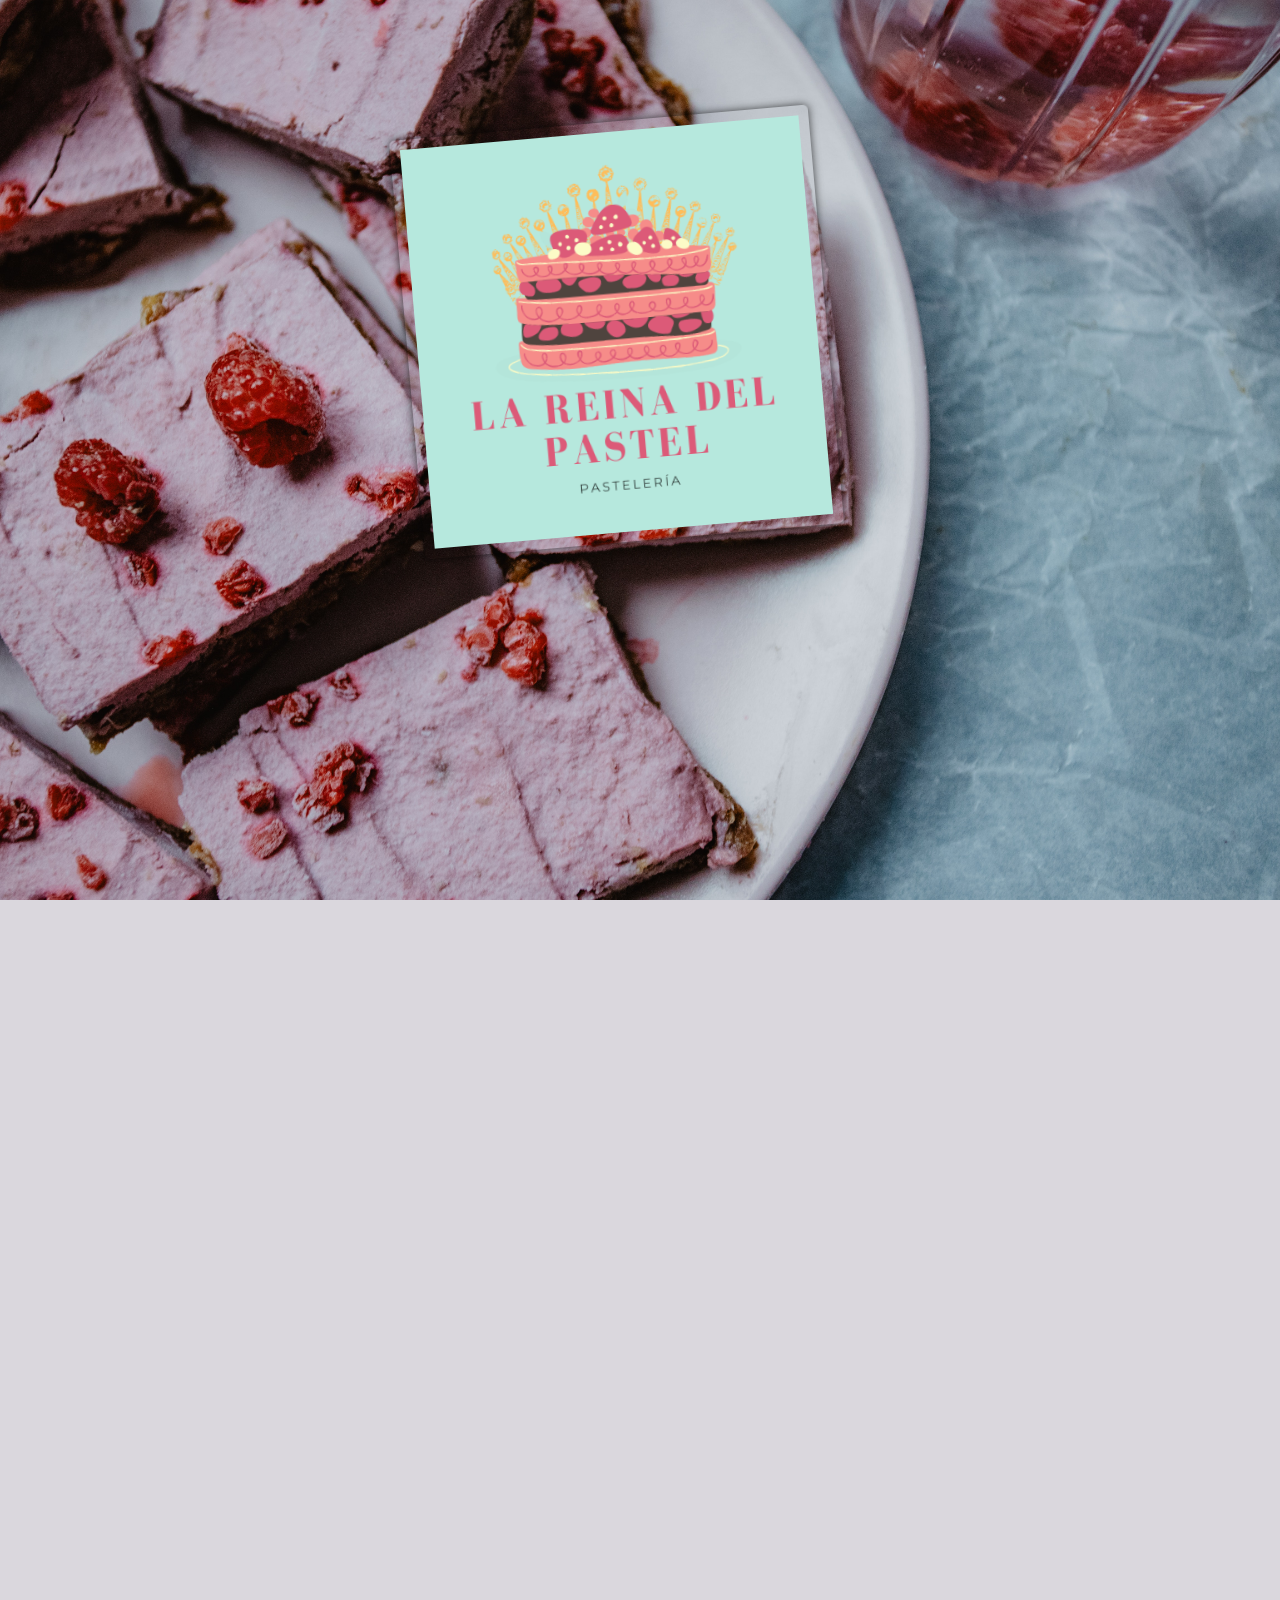
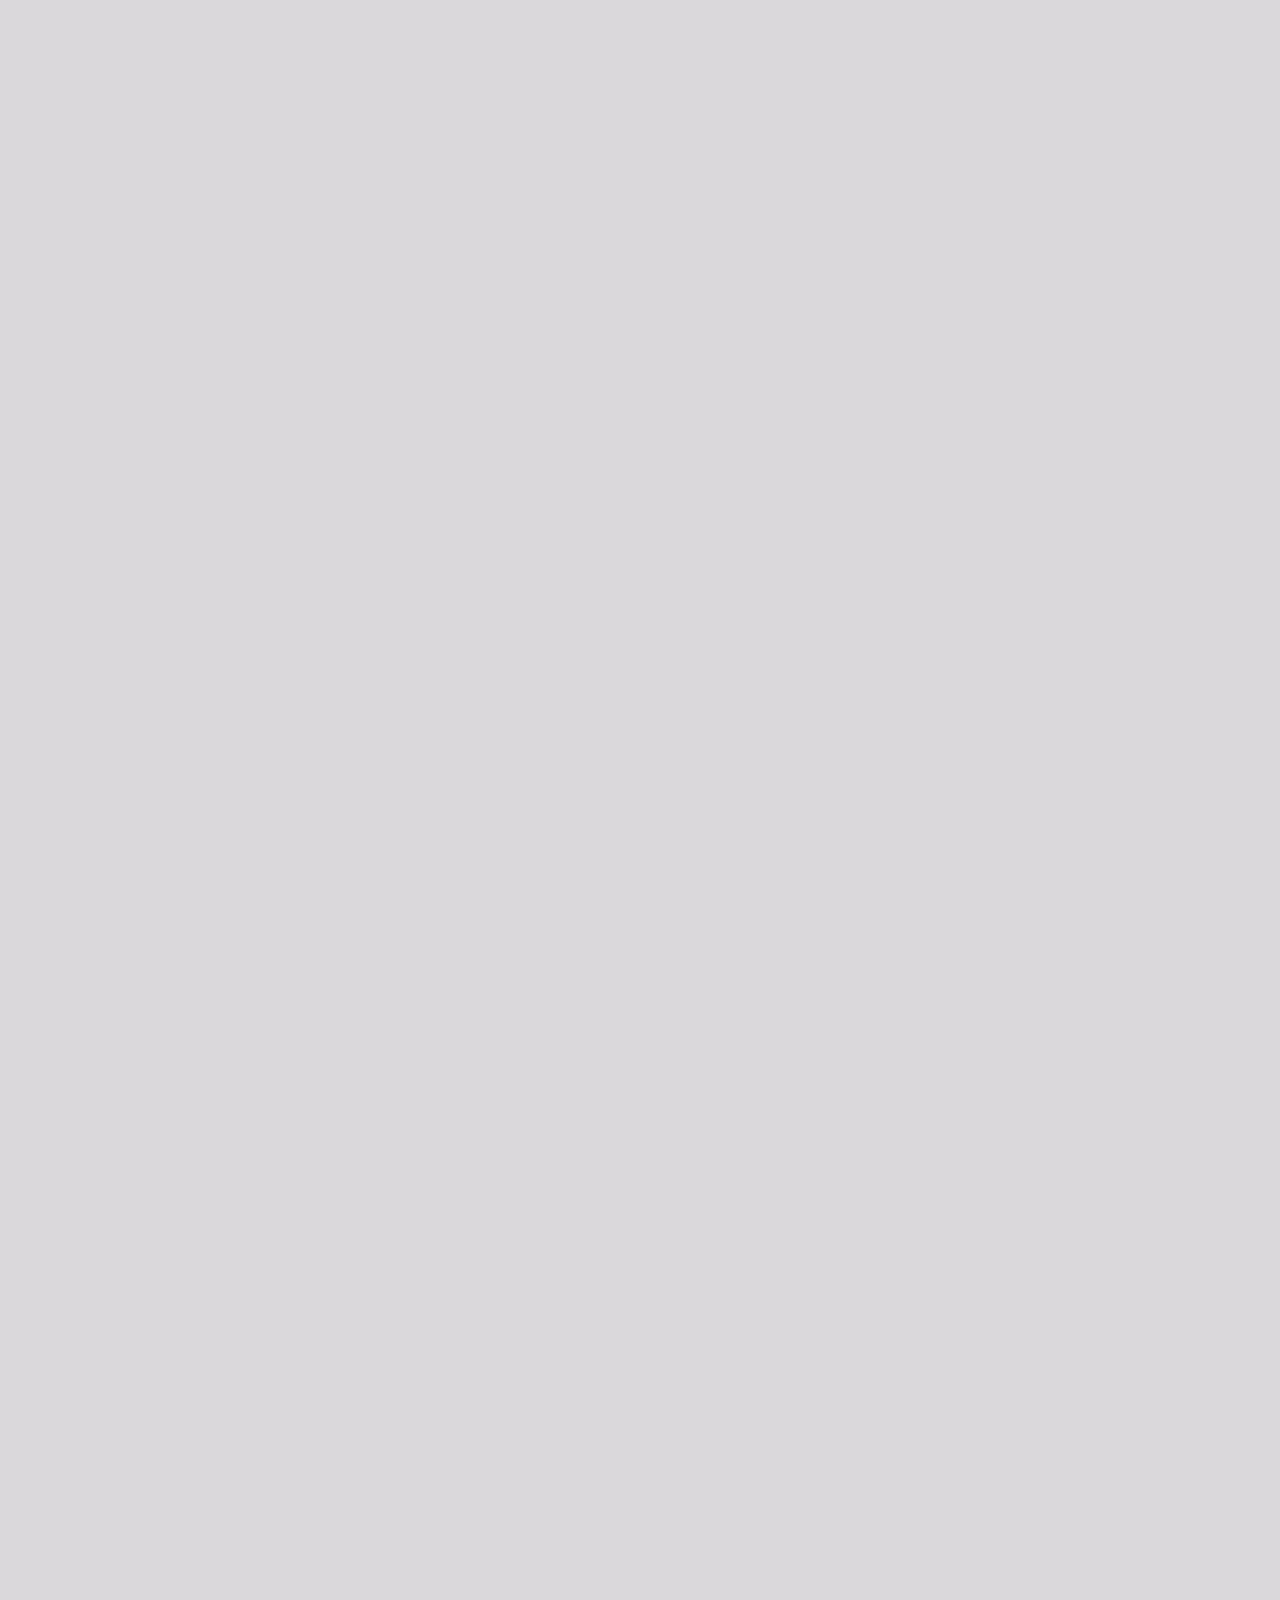
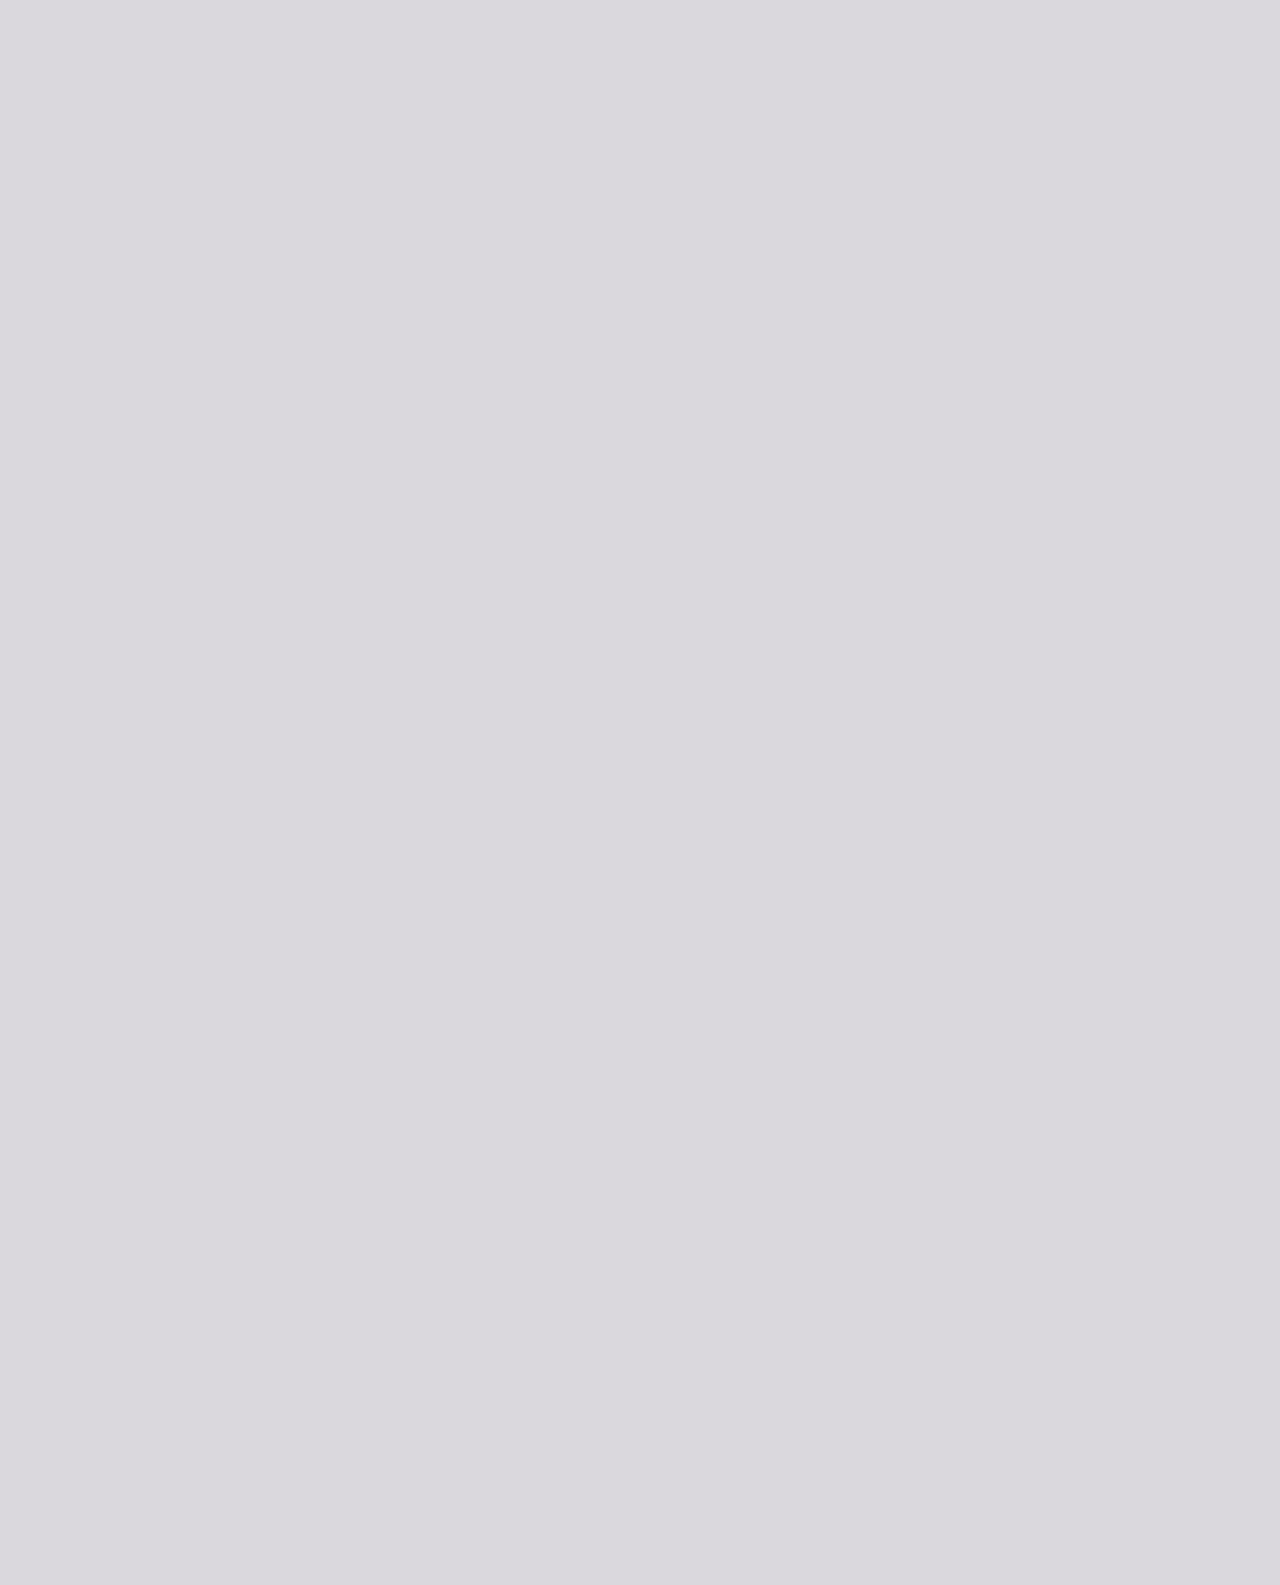
==== index.html @ ac644fb7 "Primer commit" ====
<!DOCTYPE html>
<head>
    <meta charset="UTF-8">
    <meta http-equiv="X-UA-Compatible" content="IE-edge">
    <meta name="viewport" content="width=devide-width, initial-scale=1.0">
    <title>La Reina del Pastel</title>
    <link rel="stylesheet" href="./socialIcons.css">
    <link rel="stylesheet" href="./parallax.css">
    <link rel="stylesheet" href="./boton.css">
    <script src="./boton.js"></script>

</head>
<html>
    <body>

        <div id="title" class="slide header">
            <img class="sildeC" src="./img/lareinadelpastellogo.png">
          </div>
          
          <div id="slide1" class="slide">
            <div class="title">
              <h1>DESDE SU FUNDACIÓN,</h1>
              <p>
                La Reina del Pastel, se convirtió en una de las pastelerías predilectas de la Ciudad de México, con su delicioso y ya clásico pastel de chocolate.</p>
            </div>
            <img class ="sildeR" src="./img/image_processing20210827-3341245-1nfvpfb.jpg">
            <img class ="sildeR" src="./img/137335.webp"> 
          </div>
          
          <div id="slide2" class="slide">
            <div class="title">
              <h1>Encuentra a La Reina del Pastel siempre que gustes</h1>
              <p>Con 12 sucursales y una amplia variedad de creaciones, seguimos fieles a la que siempre ha sido nuestra misión:ofrecer productos recién horneados, elaborados con materias primas de la más alta calidad y libres de conservadores.</p>
            </div>
            <img src="./img/pastel.jpg">
            <img src="./img/pastel4.jpg"> 
          </div>
          
          <div id="slide3" class="slide">
            <div class="menu">
                <h2>Nuestros sabores:</h2>

                <ul>
                    <li>
                        Imposible...........$150.00mxn
                    </li>
                    <li>
                        Napolitano...........$180.00mxn
                    </li>
                    <li>
                        Cuatro chocolates...........$230.00mxn
                    </li>
                    <li>
                        Queso y frutas...........$200.00mxn
                    </li>
                    <li>
                        Tres leches...........$250.00mxn
                    </li>
                </ul>

                <h2>Distintos adornos reales</h2>

                <ul>
                    <li>
                        Rosas de chocolate...........$70
                    </li>
                    <li>
                        Frutas y chantillí...........$50
                    </li>
                    <li>
                        M&M's...........$120
                    </li>
                    <li>
                        Baño real de chocolate...........$120
                    </li>
                    <li>
                        Velas reales de cumpleaños...........$80.00mxn
                    </li>
                </ul>
             
            </div>
          </div>
          
          <div id="slide4" class="slide header">
            

            <div class="formContainer">
                <form action="/action_page.php">
                    <label for="fname">Nombre:</label><br>
                    <input type="text" id="fname" name="fname" value="nombre" maxlength="100" size="20"><br>
                    <label for="lname">Apellido:</label><br>
                    <input type="text" id="lname" name="lname" value="apellido" maxlength="100" size="20"><br><br>
                    <label for="lname">email:</label><br>
                    <input type="text" id="email" name="lname" value="email" maxlength="100" size="20"><br><br>
                    <label for="lname">Teléfono:</label><br>
                    <input type="text" id="phone" name="lname" value="telefono" maxlength="100" size="20"><br><br>
                    <input type="submit" value="Submit">
                    <input type="button" value="">Hacer pedido ya! 
                  </form>
            </div>
          </div>


    </body>
    <footer>
        <div class="footer-social-icons">
            <h4 class="_14">Síguenos en </h4>
            <ul class="social-icons">
                <li><a href="" class="social-icon"> <i class="fa fa-facebook"></i></a></li>
                <li><a href="" class="social-icon"> <i class="fa fa-twitter"></i></a></li>
                <li><a href="" class="social-icon"> <i class="fa fa-rss"></i></a></li>
                <li><a href="" class="social-icon"> <i class="fa fa-youtube"></i></a></li>
                <li><a href="" class="social-icon"> <i class="fa fa-linkedin"></i></a></li>
                <li><a href="" class="social-icon"> <i class="fa fa-github"></i></a></li>
            </ul>
        </div>
    </footer>
</html>
---- socialIcons.css ----
@import url(https://fonts.googleapis.com/css?family=Lato);
@import url(https://cdnjs.cloudflare.com/ajax/libs/font-awesome/4.6.3/css/font-awesome.css);
body {
    font-family: 'Lato', sans-serif;
    -webkit-font-smoothing: antialiased;
}
a {
    text-decoration: none;
    color: #fff;
}
p > a:hover{
    color: #d9d9d9;
    text-decoration:  underline;
}
h1,
h2,
h3,
h4,
h5,
h6 {
    margin:  1% 0 1% 0;
}
._12 {
    font-size: 1.2em;
}
._14 {
    font-size: 1.4em;
}
ul {
    padding:0;
    list-style: none;
}
.footer-social-icons {
    width: 350px;
    display:block;
    margin: 0 auto;
}
.social-icon {
    color: #fff;
}
ul.social-icons {
    margin-top: 10px;
}
.social-icons li {
    vertical-align: top;
    display: inline;
    height: 100px;
}
.social-icons a {
    color: #fff;
    text-decoration: none;
}
.fa-facebook {
    padding:10px 14px;
    -o-transition:.5s;
    -ms-transition:.5s;
    -moz-transition:.5s;
    -webkit-transition:.5s;
    transition: .5s;
    background-color: #322f30;
}
.fa-facebook:hover {
    background-color: #3d5b99;
}
.fa-twitter {
    padding:10px 12px;
    -o-transition:.5s;
    -ms-transition:.5s;
    -moz-transition:.5s;
    -webkit-transition:.5s;
    transition: .5s;
    background-color: #322f30;
}
.fa-twitter:hover {
    background-color: #00aced;
}
.fa-rss {
    padding:10px 14px;
    -o-transition:.5s;
    -ms-transition:.5s;
    -moz-transition:.5s;
    -webkit-transition:.5s;
    transition: .5s;
    background-color: #322f30;
}
.fa-rss:hover {
    background-color: #eb8231;
}
.fa-youtube {
    padding:10px 14px;
    -o-transition:.5s;
    -ms-transition:.5s;
    -moz-transition:.5s;
    -webkit-transition:.5s;
    transition: .5s;
    background-color: #322f30;
}
.fa-youtube:hover {
    background-color: #e64a41;
}
.fa-linkedin {
    padding:10px 14px;
    -o-transition:.5s;
    -ms-transition:.5s;
    -moz-transition:.5s;
    -webkit-transition:.5s;
    transition: .5s;
    background-color: #322f30;
}
.fa-linkedin:hover {
    background-color: #0073a4;
}
.fa-github {
    padding:10px 14px;
    -o-transition:.5s;
    -ms-transition:.5s;
    -moz-transition:.5s;
    -webkit-transition:.5s;
    transition: .5s;
    background-color: #322f30;
}
.fa-github:hover {
    background-color: #5a32a3;
}
---- parallax.css ----
@import url(https://fonts.googleapis.com/css?family=Lato);
html {
  height: 100%;
  overflow: hidden;
}

body { 
    background-color: #dad7dd;
    /* background-image:url('[data-uri]');*/
    
  margin:0;
  padding:0;
	perspective: 1px;
	transform-style: preserve-3d;
  height: 100%;
  
  overflow-y: scroll;
  overflow-x: hidden;
  font-family: Lato;
}

h1 {
   font-size: 250%
}

p {
  font-size: 140%;
  line-height: 150%;
  color: #333;
}

.slide {
  position: relative;
  padding: 25vh 10%;
  min-height: 100vh;
  width: 100vw;
  box-sizing: border-box;
  box-shadow: 0 -1px 10px rgba(207, 178, 178, 0.7);
	transform-style: inherit;
}

.sildeR {
    position: absolute;
    top: 50%;
    left: 72%;
    width: 320px;
    height: 240px;
}
.sildeC {
    position: absolute;
    top: 30%;
    left: 53%;
    width: 400px;
    height: 400px;
    
    

}

img {
  position: absolute;
  top: 50%;
  left: 35%;
  width: 320px;
  height: 240px;
  transform: translateZ(.25px) scale(.75) translateX(-94%) translateY(-100%) rotate(2deg);
  padding: 10px;
  border-radius: 5px;
  
  box-shadow: 0 0 8px rgba(0, 0, 0, .7);
}

img:last-of-type {
  transform: translateZ(.4px) scale(.6) translateX(-104%) translateY(-40%) rotate(-5deg);
}

.slide:before {
  content: "";
  position: absolute;
  top: 0;
  bottom: 0;
  left: 0;
  right: 0;
  box-shadow: 0 0 8px 1px rgba(0, 0, 0, .7);
}
.menu {
    font-size: xx-large;
    justify-content: center;
    text-align: center;
    display: block;
    color: white; 

}

.title {
  width: 50%;
  padding: 5%;
  border-radius: 5px;
  background-image: url("./img/bg.jpg");
  box-shadow: 0 0 8px rgba(0, 0, 0, .7);
}
.titleCopy {
    justify-content: center;
    align-content: center;
    width: 100%;
  padding: 0%;
  border-radius: 5px;
  background-image: url();
  color: #dad7dd, 50%;
  box-shadow: 0 0 8px rgba(255, 255, 255, 0.7);
}
.titleCopy h1 {
    text-align: center;
    justify-content: center;
}

.slide:nth-child(2n) .title {
  margin-left: 0;
  margin-right: auto;
}

.slide:nth-child(2n+1) .title {
  margin-left: auto;
  margin-right: 0;
}

.slide, .slide:before {
  background: 50% 50% / cover;  
}

.header {
  text-align: center;
  font-size: 175%;
  color: #fff;
  text-shadow: 0 2px 2px #000;
}

#title {
  background-image: url("./img/bgImg3.jpg");
  z-index:2;
}

#title h1 {
 transform: translateZ(.25px) scale(.75);
 transform-origin: 50% 100%;

}

#slide1:before {
  background-image: url("./img/bgImg4.jpg");
  transform: translateZ(-1px) scale(2);
}

#slide2 {
  background-image: url("./img/pexels-isaw-company-1005406.jpg");
  z-index:2;
}

#slide3:before {
  background-image: url("./img/pexels-marta-dzedyshko-6341563.jpg");
  transform: translateZ(-1px) scale(2);
}

#slide4 {
  background: #222;
}

.botonPedido {
  color:#dad7dd;
  justify-content: center;
  align-self: center;
}
.formContainer {
  justify-content: center;
  text-align: center;
  color: white;
  font-family: Lato;
}
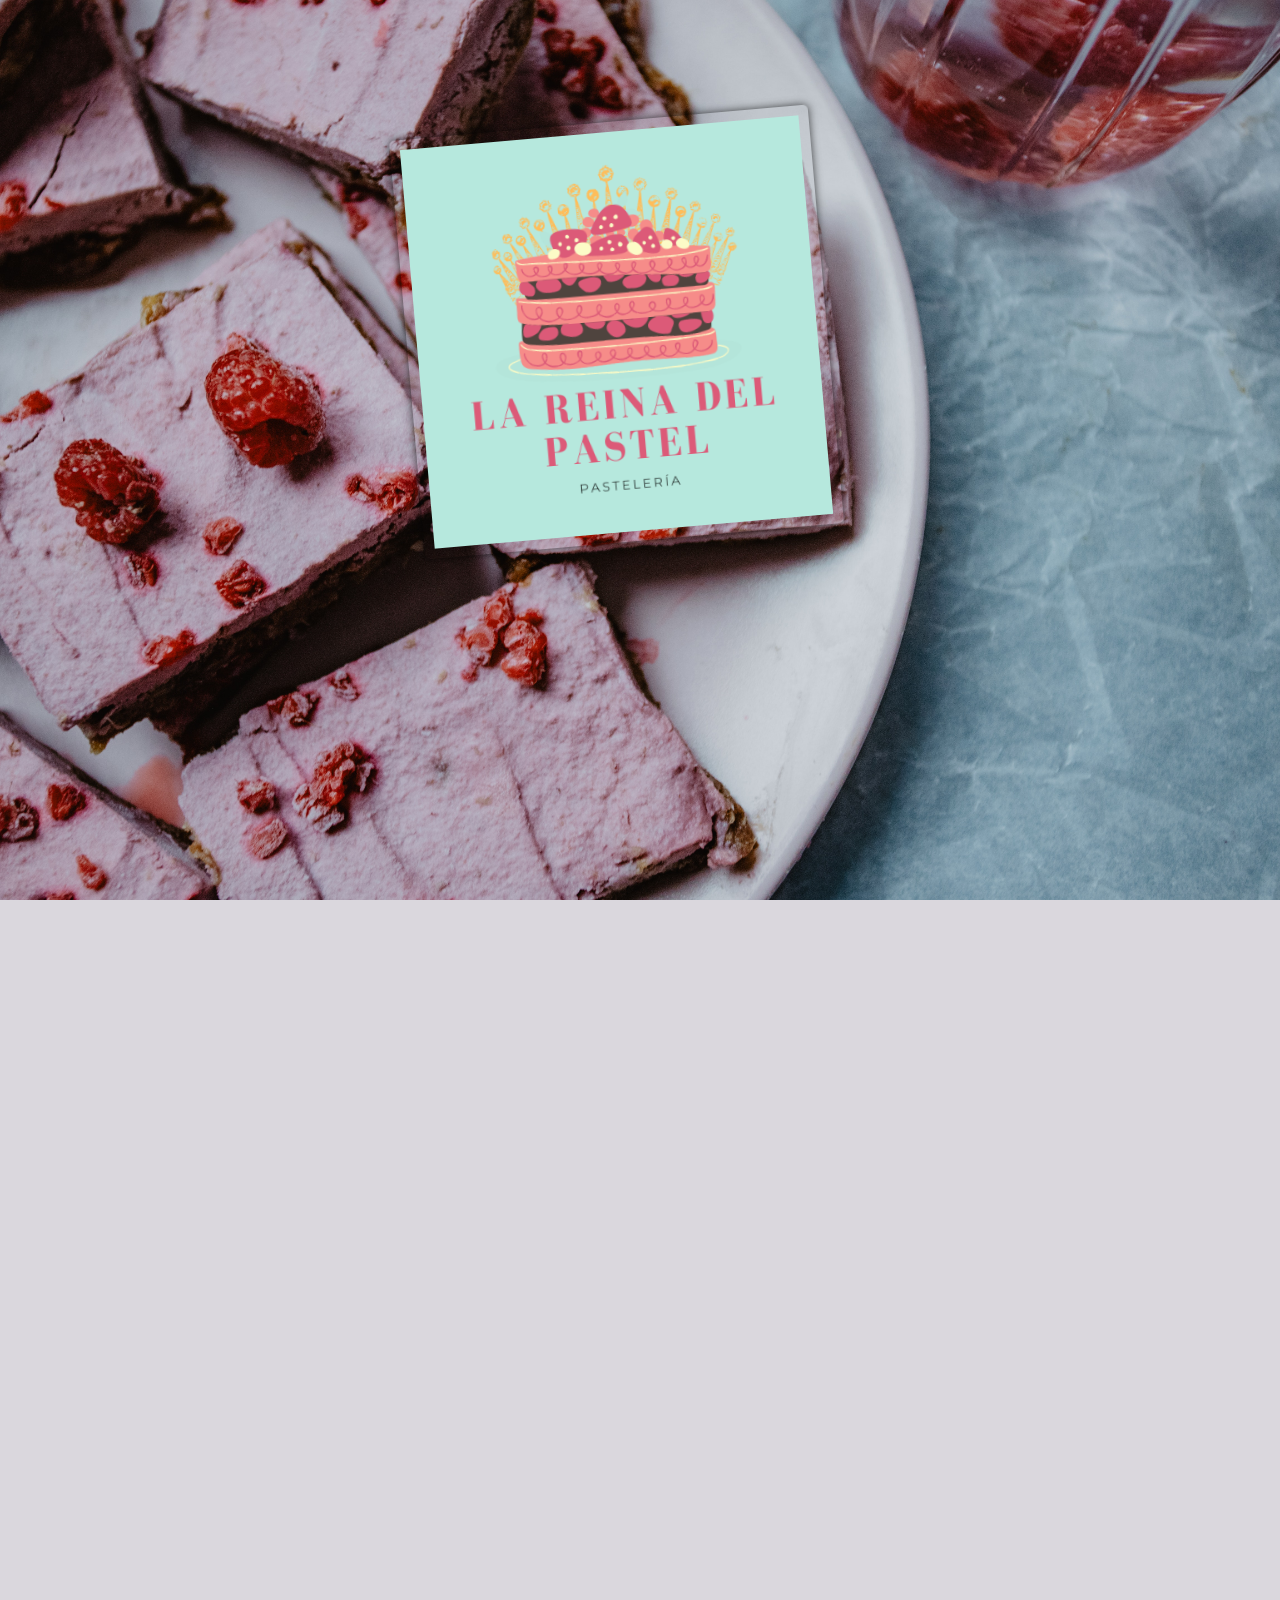
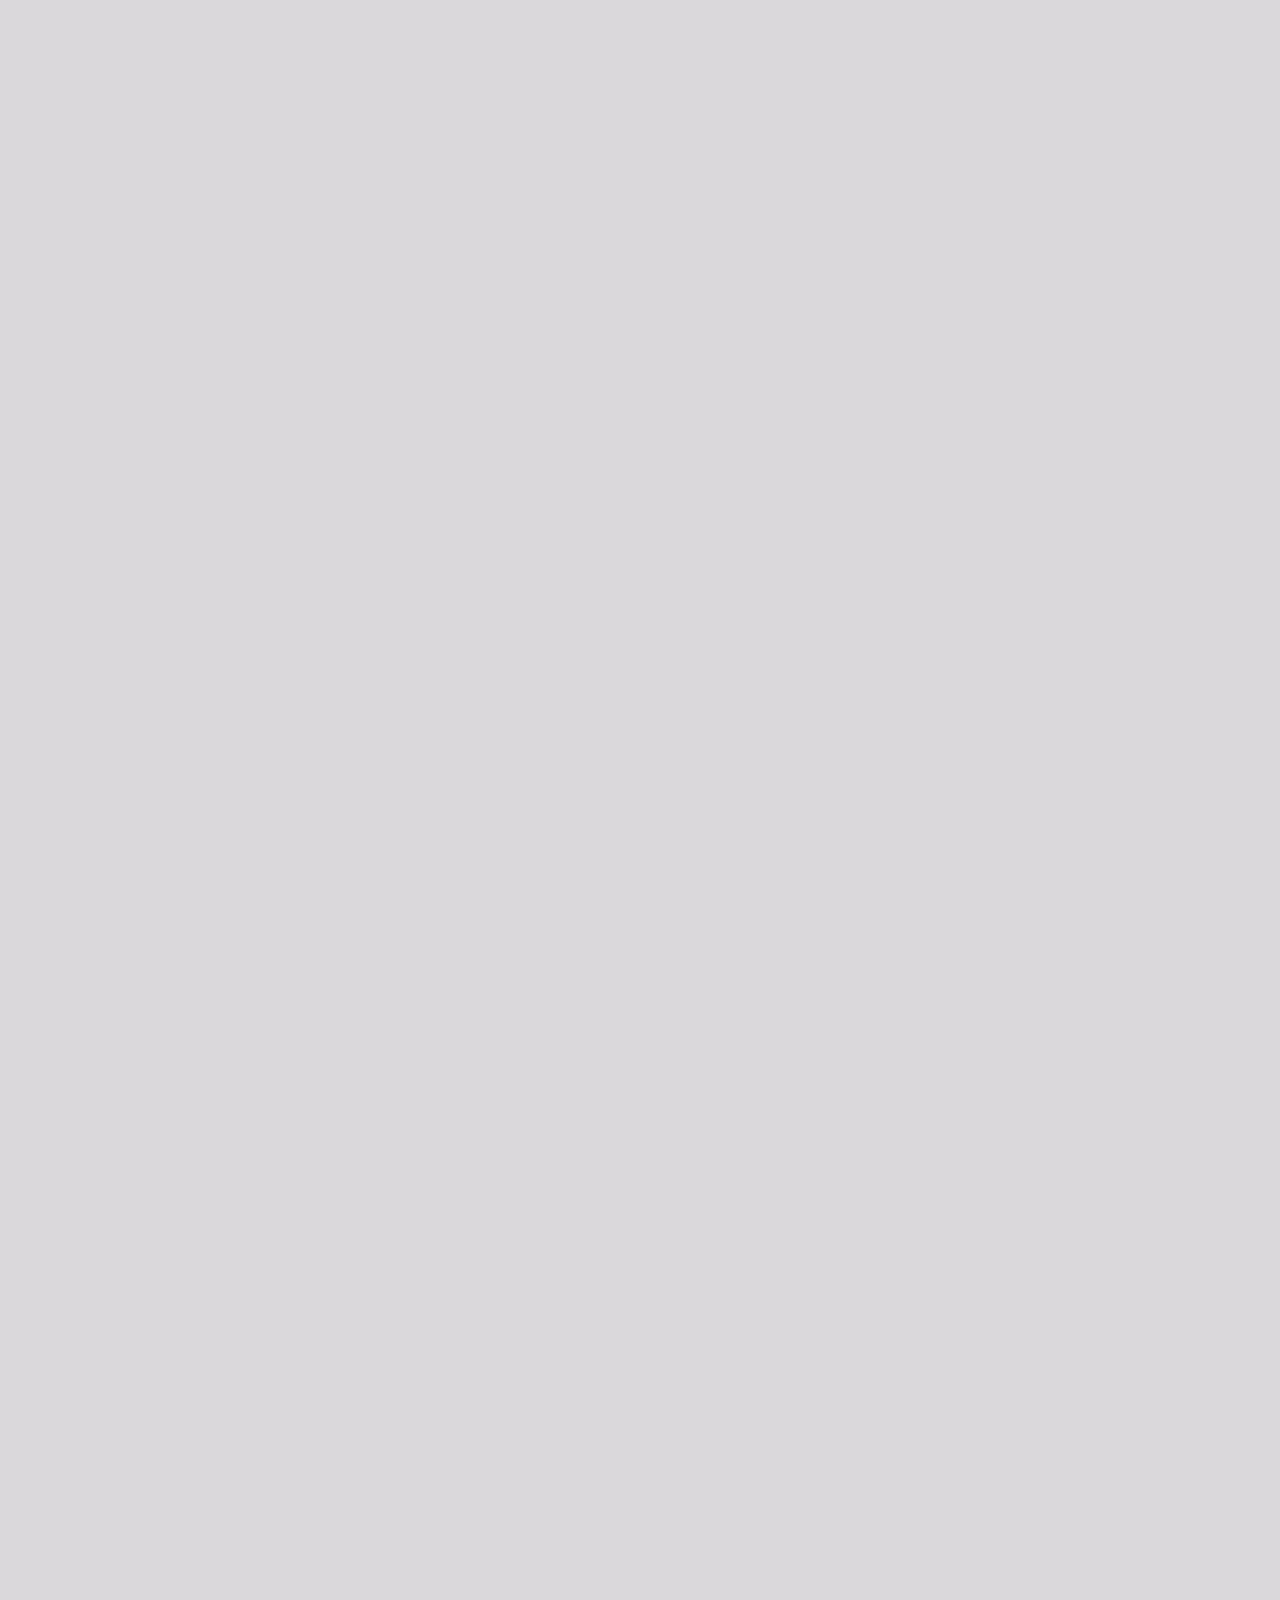
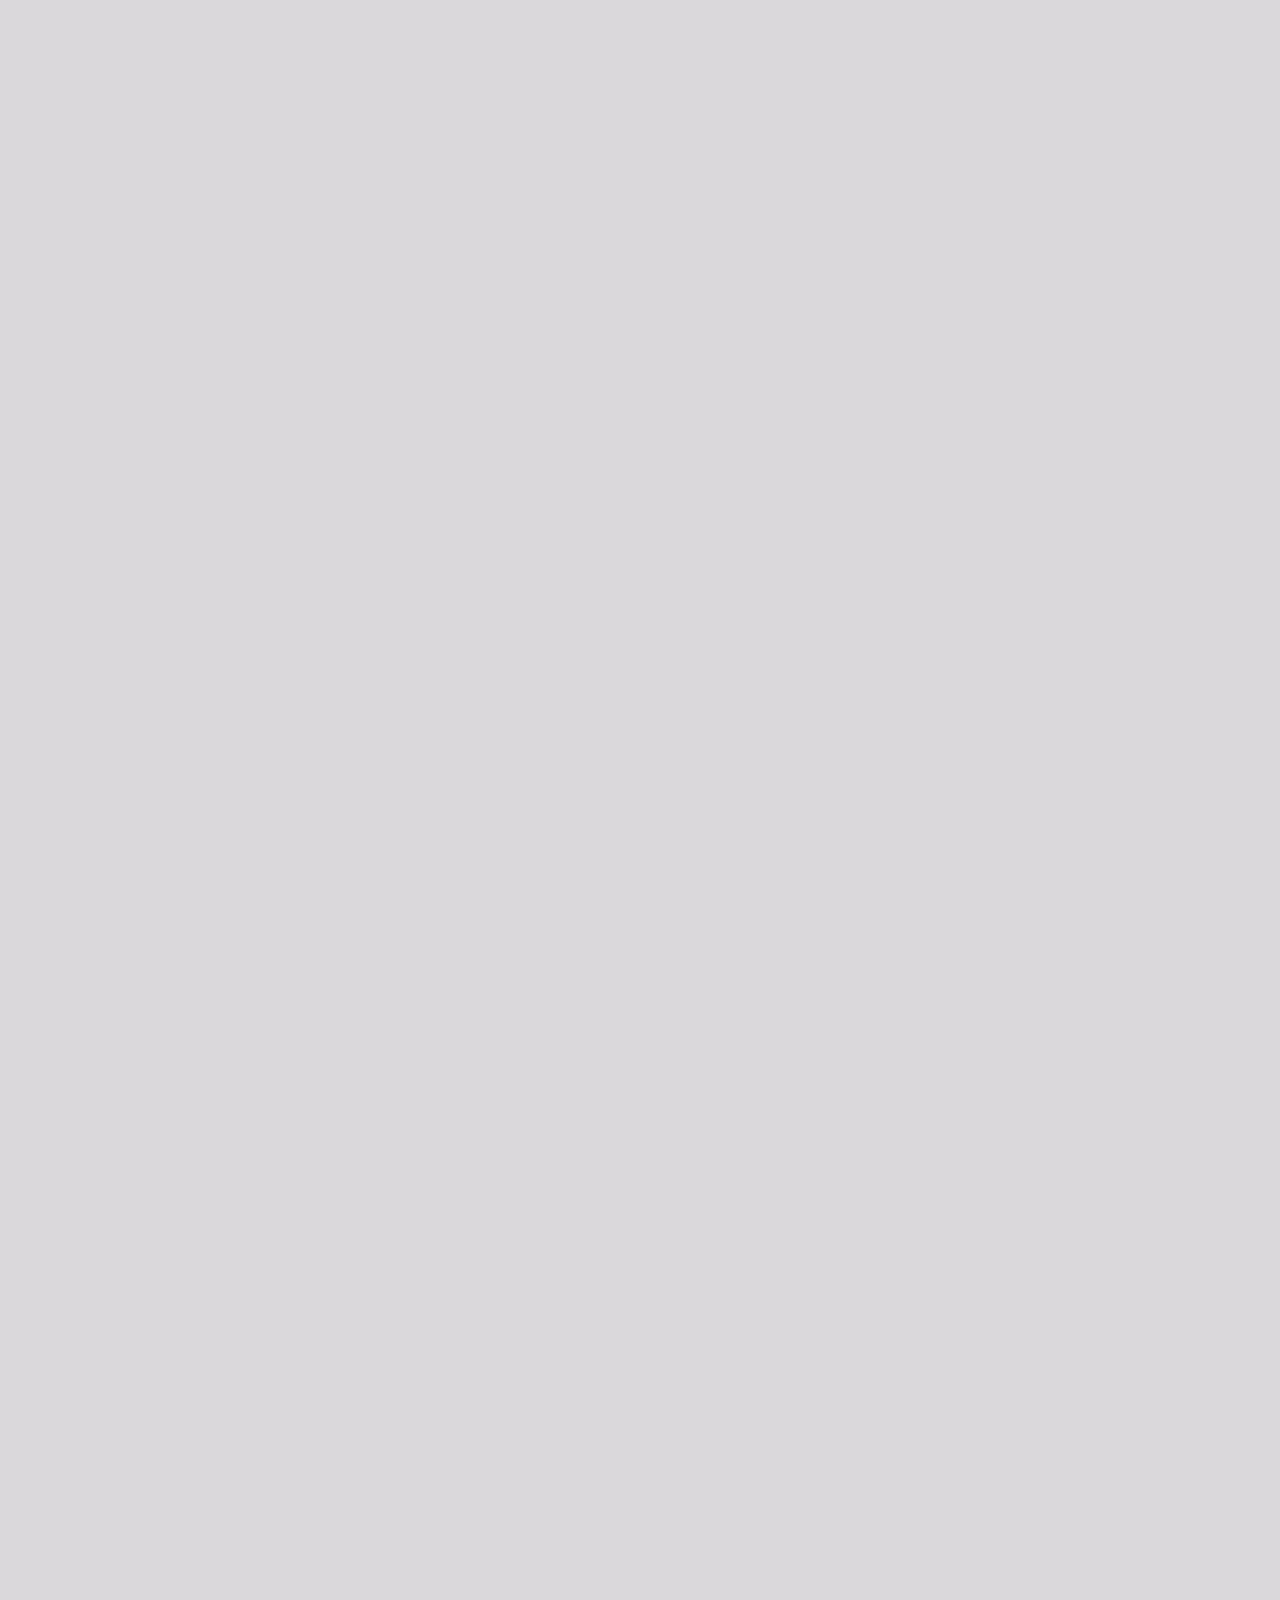
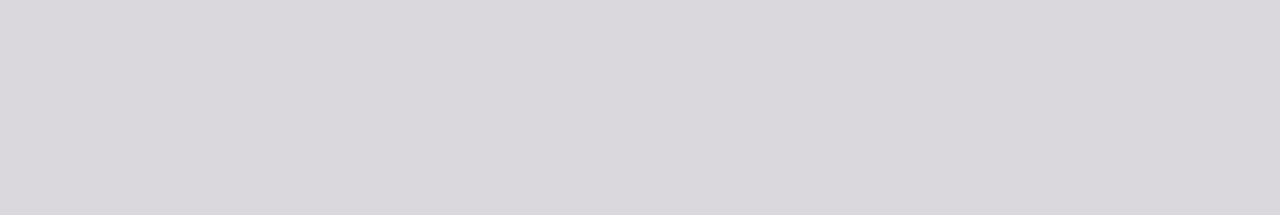
==== commit 1ed1adf5: "checkboxes" ====
--- a/index.html
+++ b/index.html
@@ -86,6 +86,17 @@
 
             <div class="formContainer">
                 <form action="/action_page.php">
+                        <input type="checkbox" id="sabor1" name="sabor1" >
+                        <label for="vehicle1"> Pastel Imposible </label><br>
+                        <input type="checkbox" id="sabor2" name="sabor2" >
+                        <label for="vehicle2"> Napolitano</label><br>
+                        <input type="checkbox" id="sabor3" name="sabor3" >
+                        <label for="vehicle3"> Cuatro chocolates</label><br><br>
+                        <input type="checkbox" id="sabor3" name="sabor4" >
+                        <label for="vehicle3"> Queso y frutas</label><br><br>
+                        <input type="checkbox" id="sabor3" name="sabor5" >
+                        <label for="vehicle3"> Tres leches</label><br><br>
+                        
                     <label for="fname">Nombre:</label><br>
                     <input type="text" id="fname" name="fname" value="nombre" maxlength="100" size="20"><br>
                     <label for="lname">Apellido:</label><br>
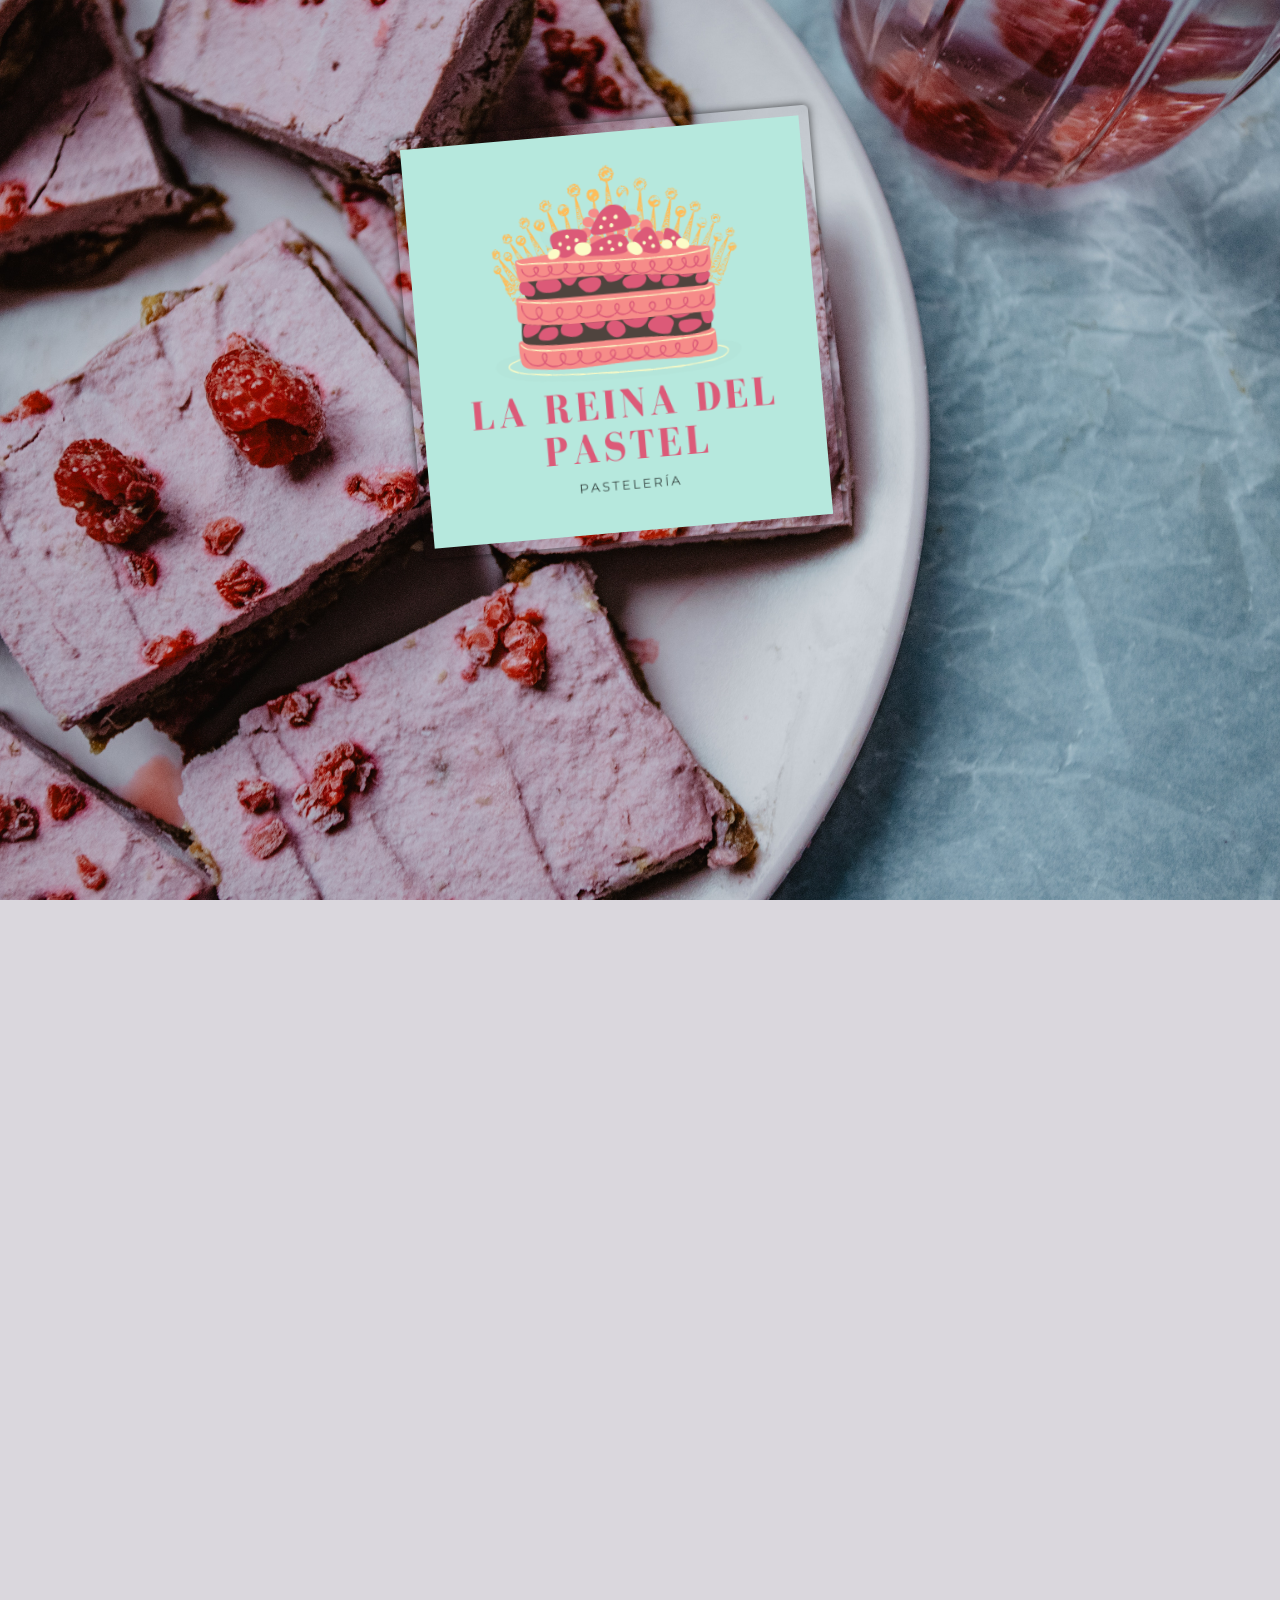
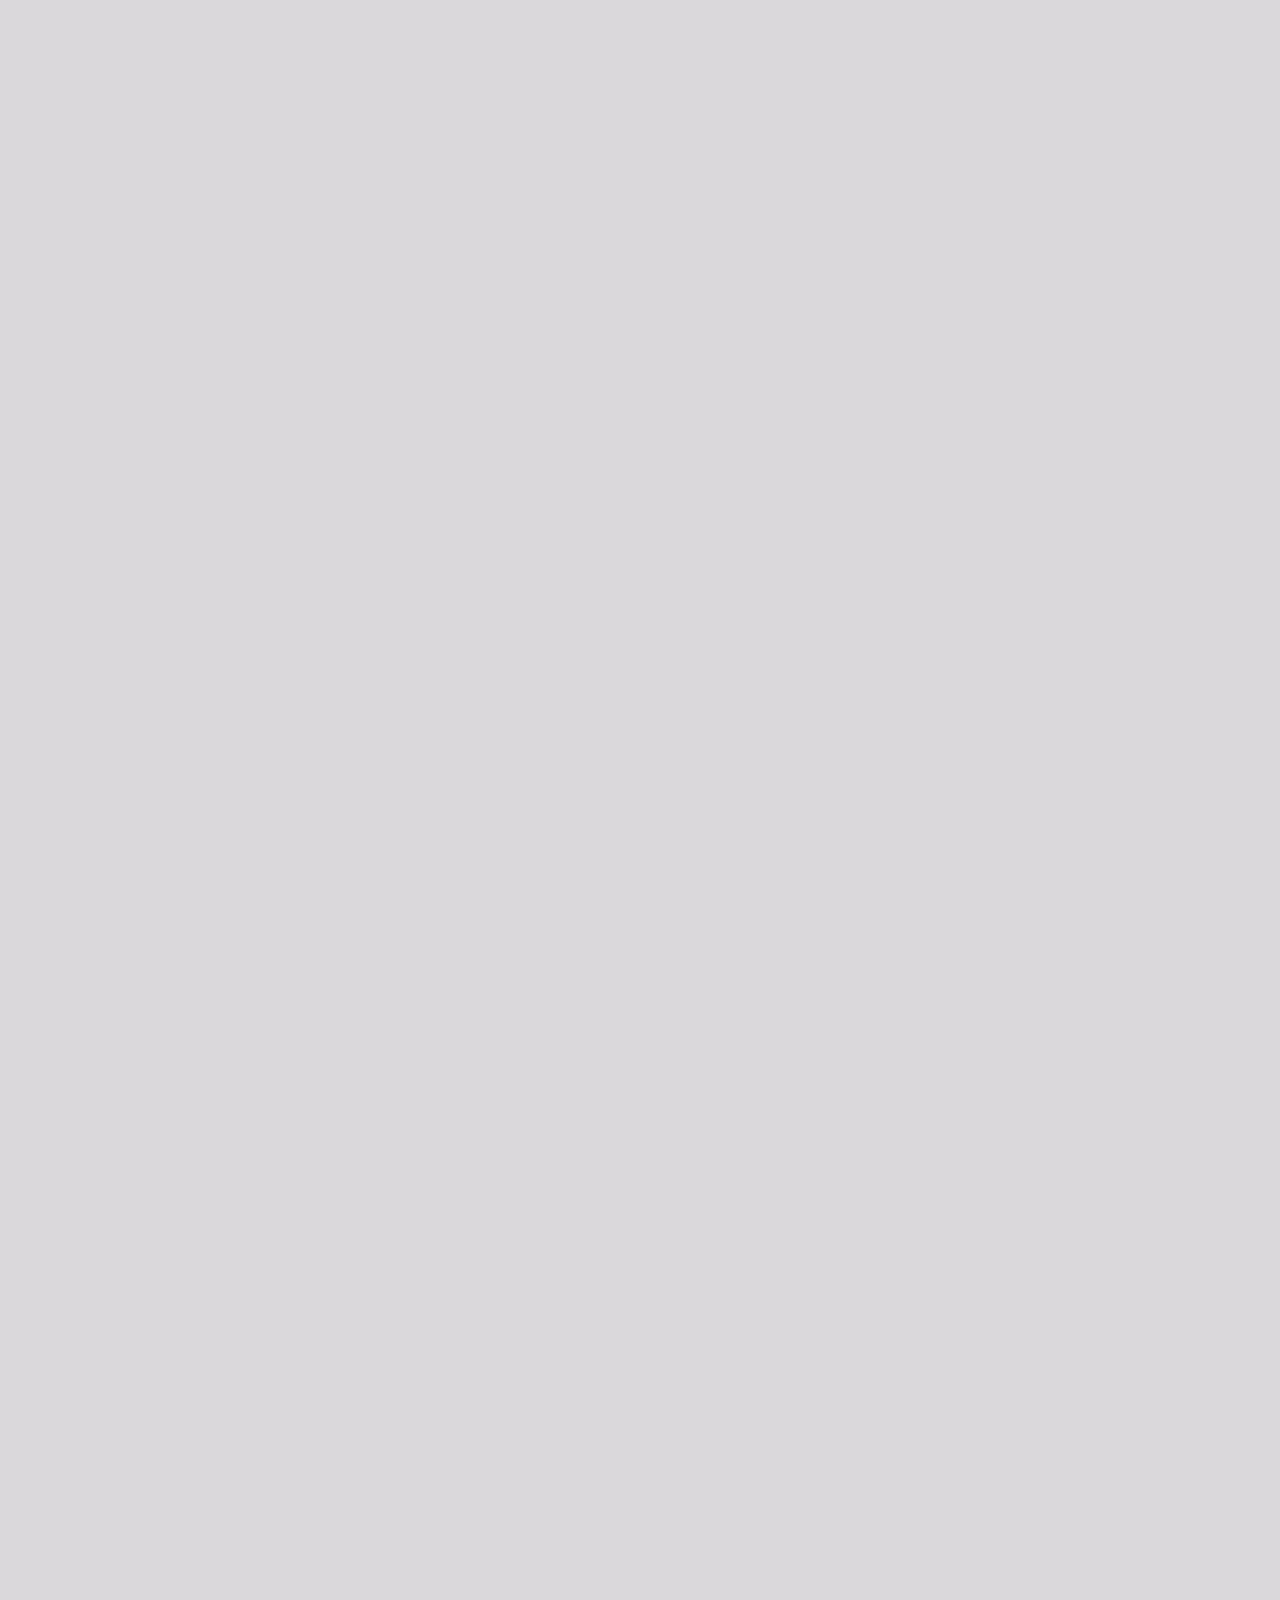
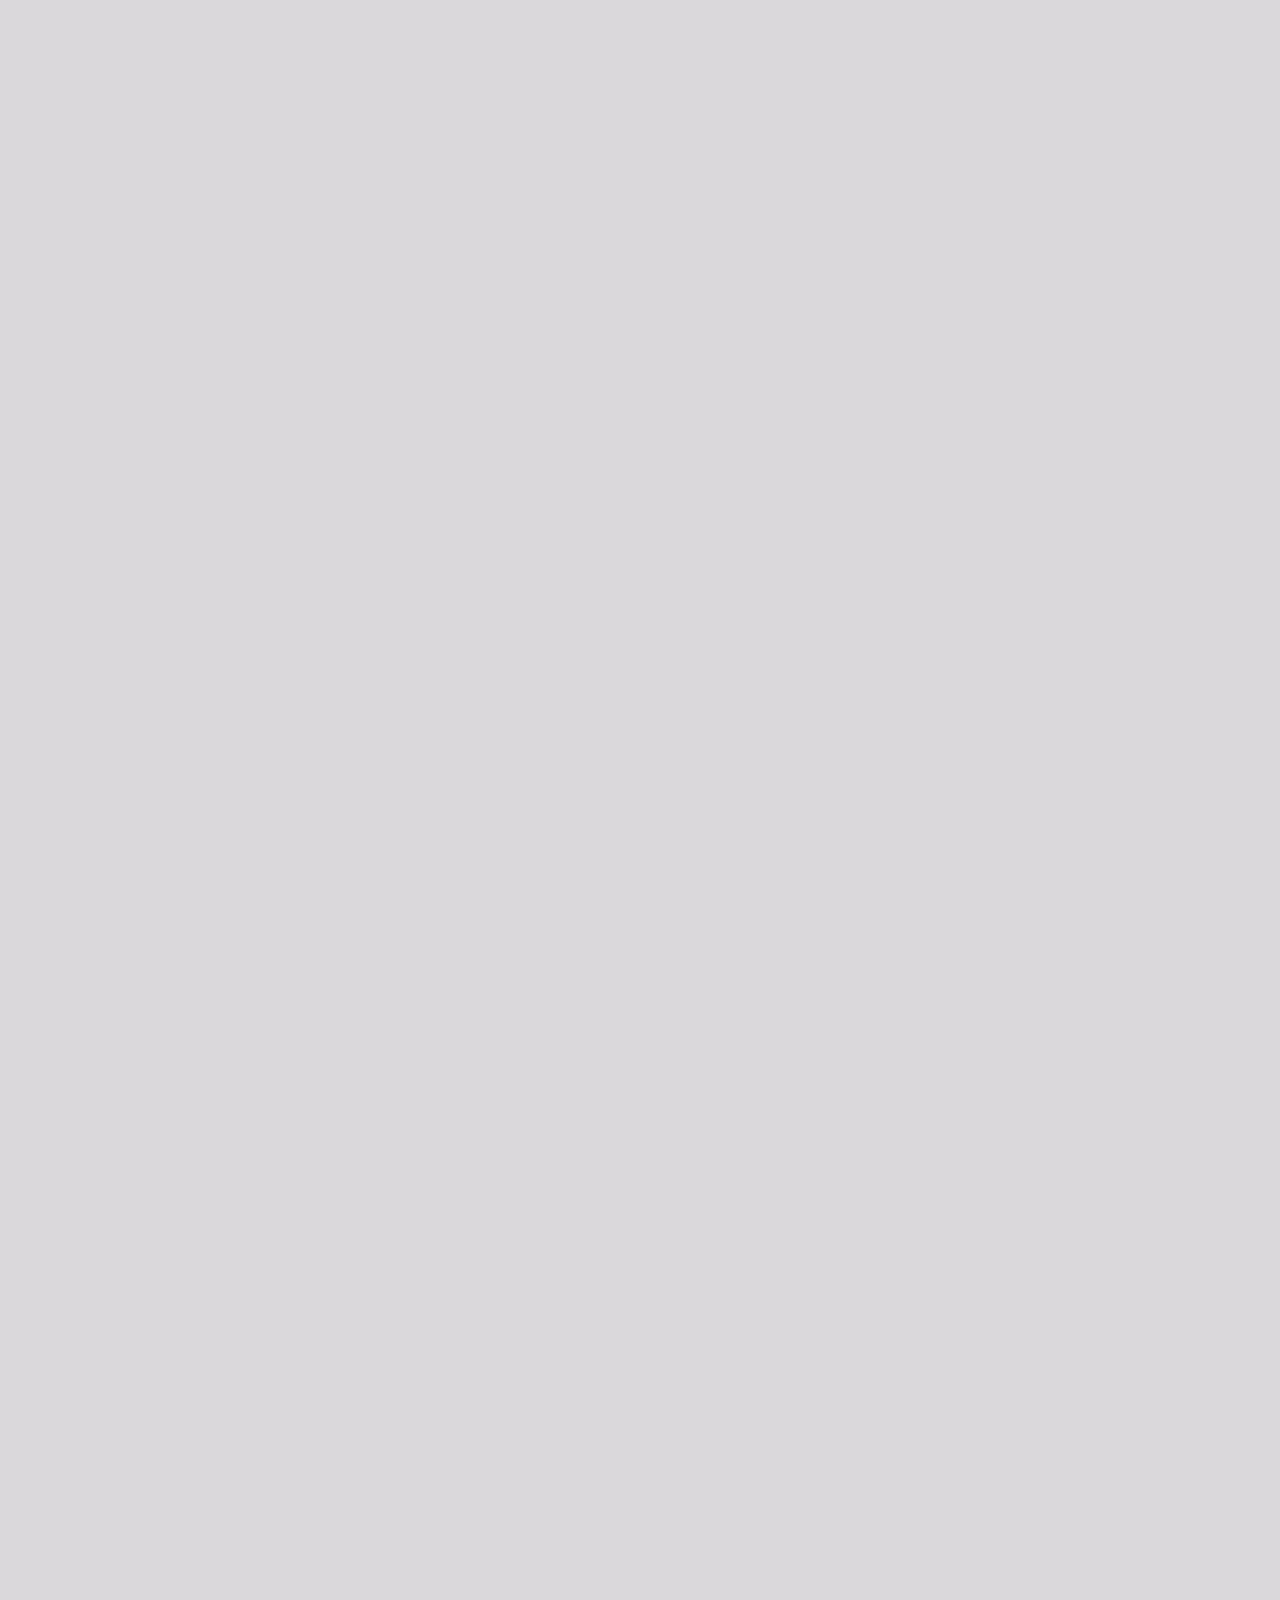
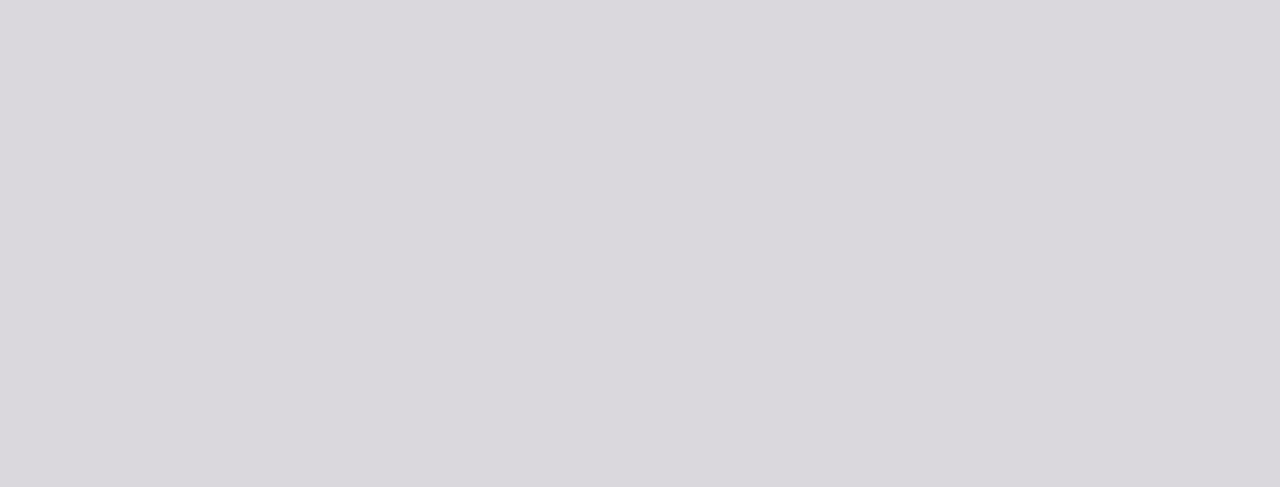
==== commit 70c73f6a: "checkboxes not working?" ====
--- a/index.html
+++ b/index.html
@@ -92,10 +92,21 @@
                         <label for="vehicle2"> Napolitano</label><br>
                         <input type="checkbox" id="sabor3" name="sabor3" >
                         <label for="vehicle3"> Cuatro chocolates</label><br><br>
-                        <input type="checkbox" id="sabor3" name="sabor4" >
+                        <input type="checkbox" id="sabor4" name="sabor4" >
                         <label for="vehicle3"> Queso y frutas</label><br><br>
-                        <input type="checkbox" id="sabor3" name="sabor5" >
+                        <input type="checkbox" id="sabor5" name="sabor5" >
                         <label for="vehicle3"> Tres leches</label><br><br>
+
+                        <input type="checkbox" id="ad1" name="sabor1" >
+                        <label for="vehicle1"> Rosas de chocolate </label><br>
+                        <input type="checkbox" id="ad2" name="sabor2" >
+                        <label for="vehicle2"> Frutas</label><br>
+                        <input type="checkbox" id="ad3" name="sabor3" >
+                        <label for="vehicle3"> M&M's</label><br><br>
+                        <input type="checkbox" id="ad4" name="sabor4" >
+                        <label for="vehicle3">  Baño real de chocolate</label><br><br>
+                        <input type="checkbox" id="ad5" name="sabor5" >
+                        <label for="vehicle3"> Velas reales de cumpleaños</label><br><br>
                         
                     <label for="fname">Nombre:</label><br>
                     <input type="text" id="fname" name="fname" value="nombre" maxlength="100" size="20"><br>
